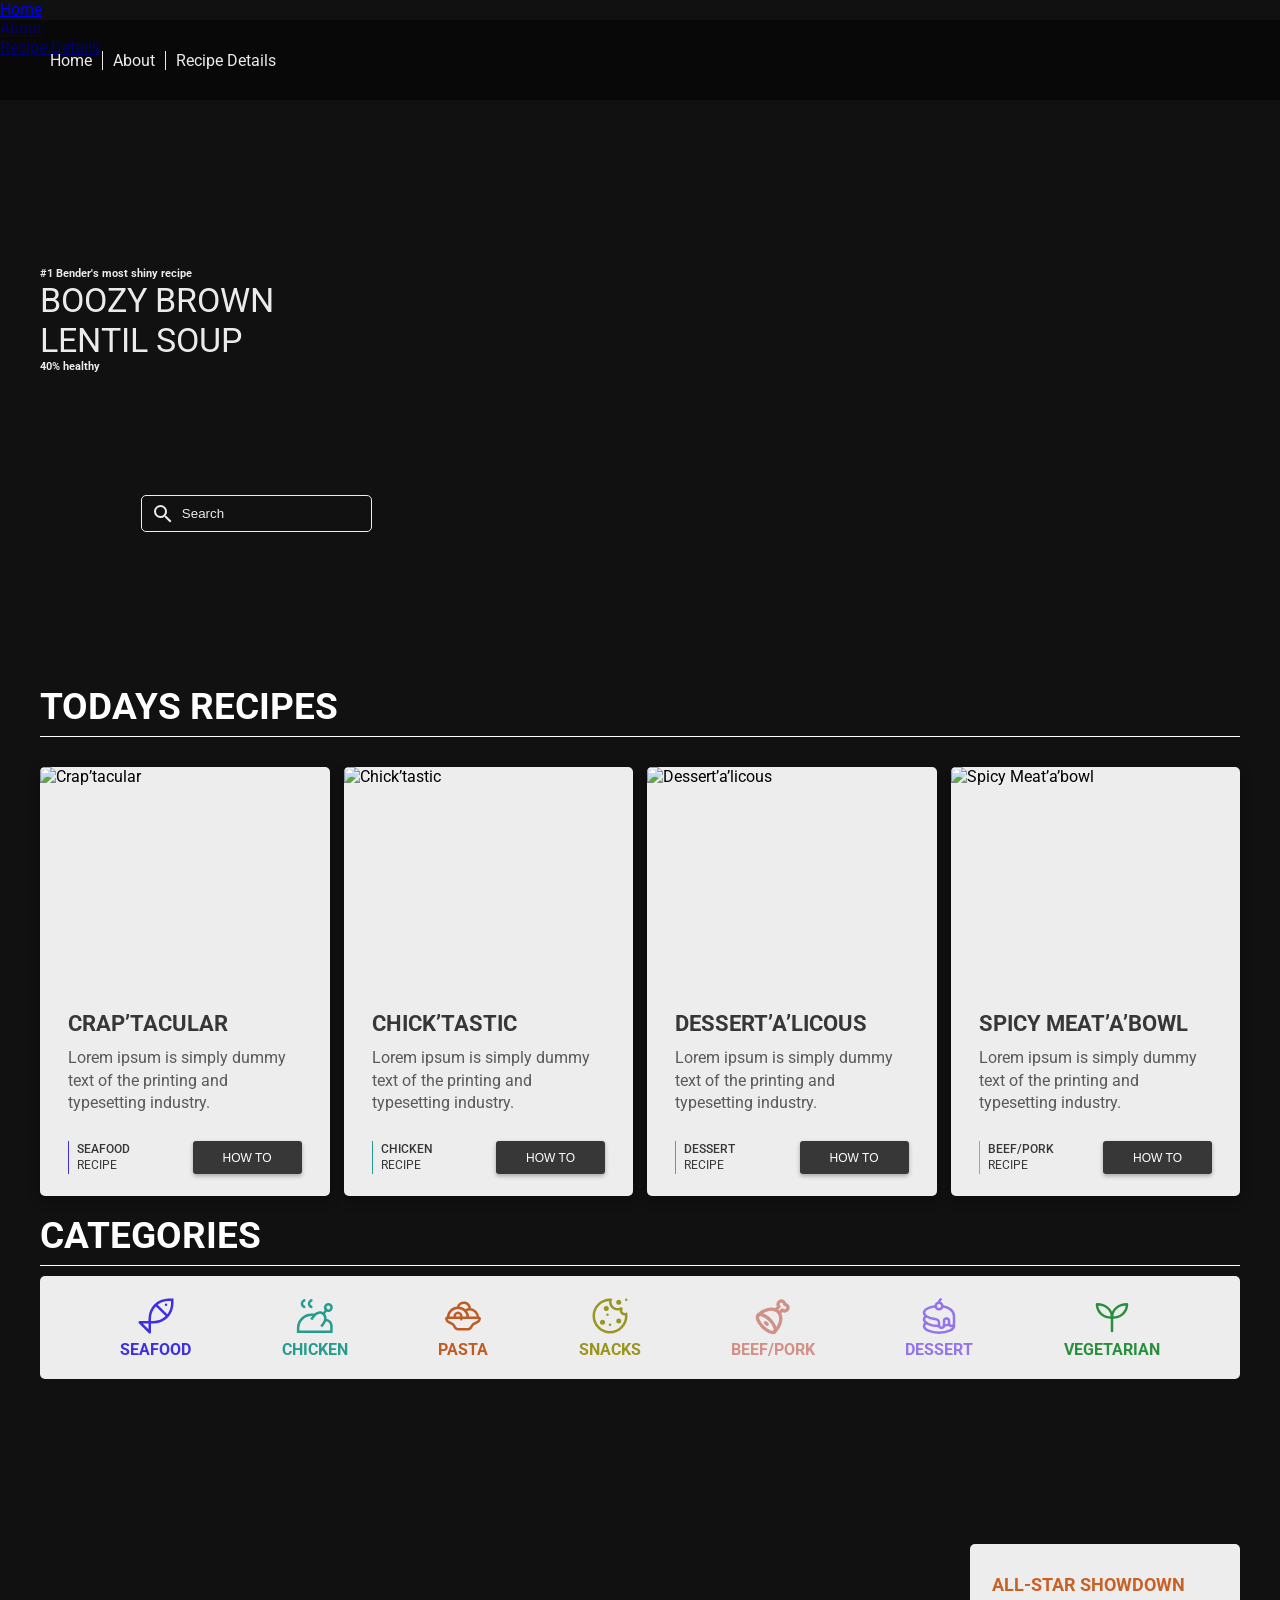
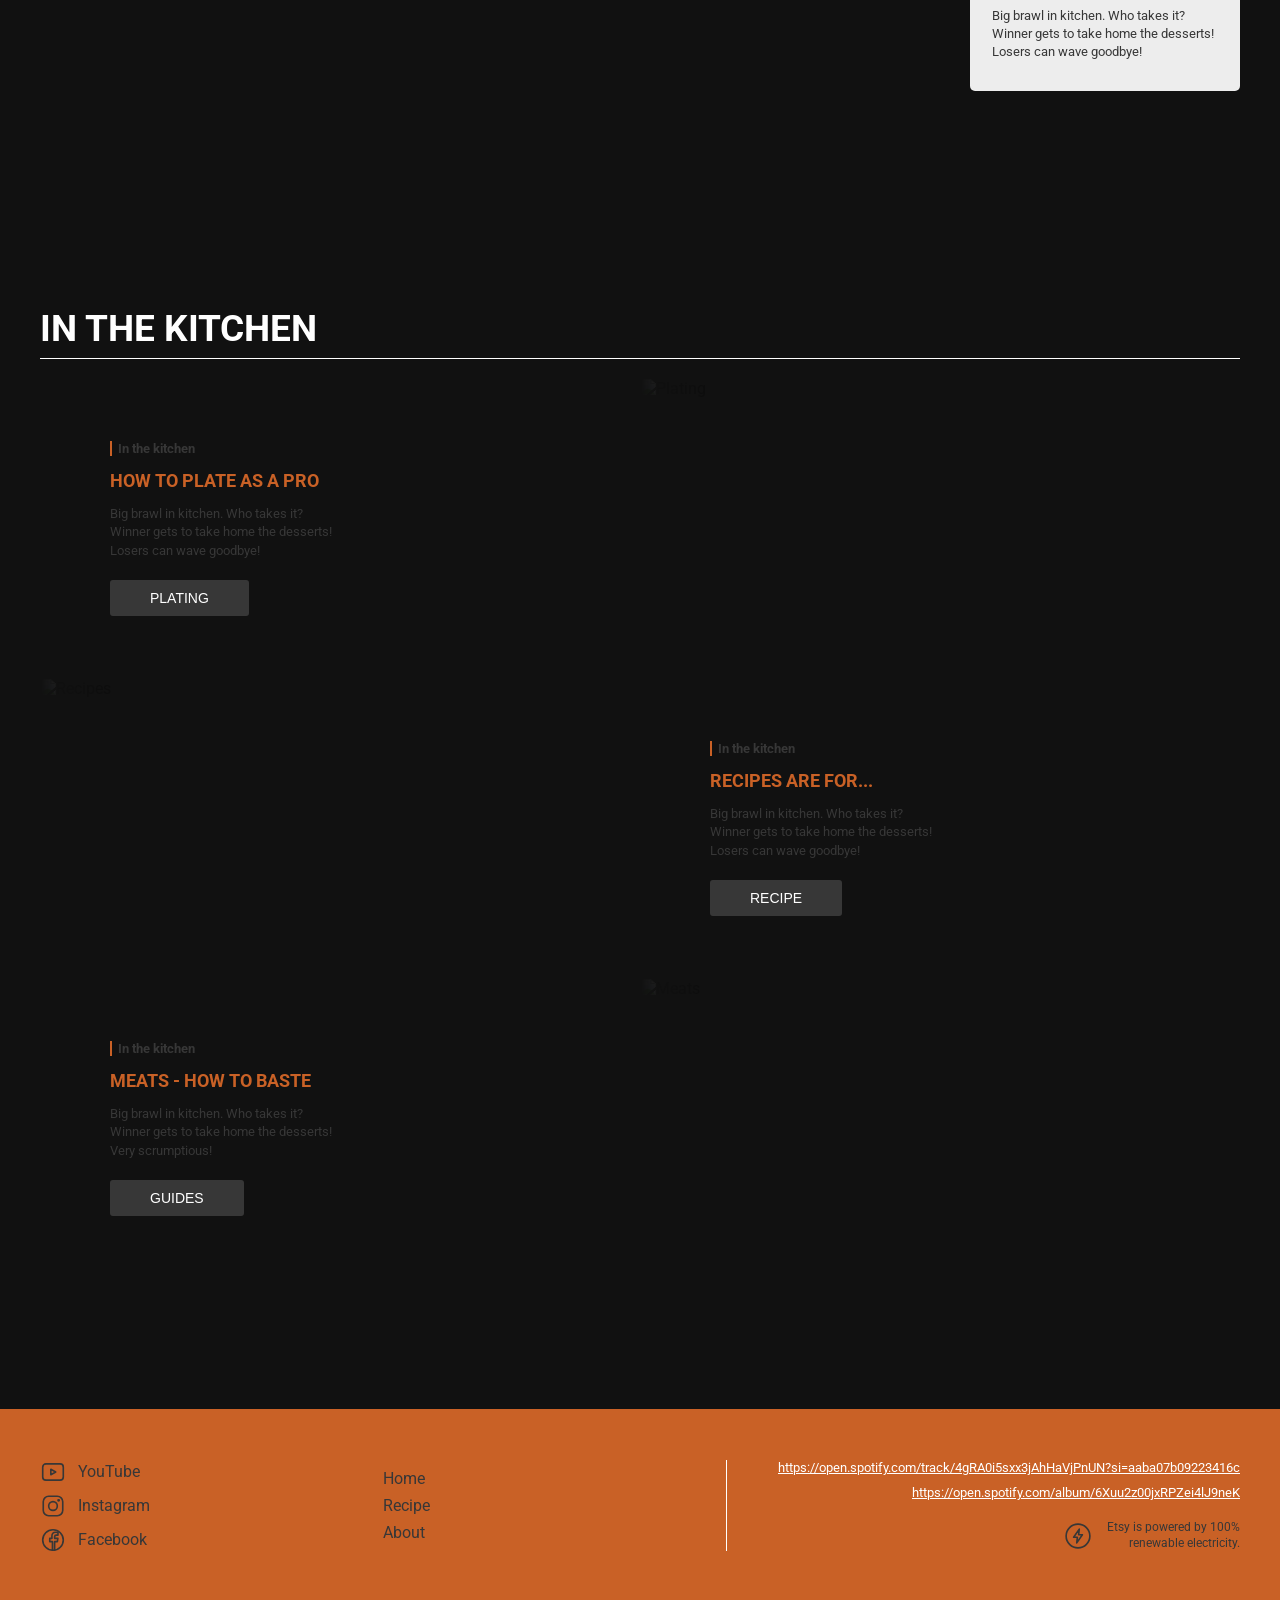
==== index.html @ 5c8c4ebc "Initial commit" ====
<!doctype html>
<html lang="en">

<head>
  <meta charset="UTF-8" />
  <meta name="viewport" content="width=device-width, initial-scale=1.0" />
  <title>Recipes</title>
  <link rel="stylesheet" href="css/style.css" />
</head>

<body>
  <div class="container">
    <!-- Navigation -->
    <nav class="navigation">
      <div class="menu-container">
        <ul>
          <li><a href="/" class="menu-item">Home</a></li>
          <li><a href="#" class="menu-item">About</a></li>
          <li><a href="recipe-details.html" class="menu-item">Recipe Details</a></li>
        </ul>
      </div>
      <div class="hamburger-menu">
        <span class="iconify"data-icon="fa-solid:bars" ></span>
      </div>
    </nav>
    <div class="mobile-menu">
      <ul>
        <li><a href="/" class="menu-item">Home</a></li>
        <li><a href="#" class="menu-item">About</a></li>
        <li><a href="recipe-details.html" class="menu-item">Recipe Details</a></li>
      </ul>
    </div>

    <!-- Hero -->
    <section class="hero">
      <div class="hero-container">
        <div class="hero-text">
          <h6>#1 Bender's most shiny recipe</h6>
          <h4>Boozy brown</h4>
          <h4>Lentil Soup</h4>
          <h6>40% healthy</h6>
        </div>
        <div class="hero-search">
          <div class="search-box">
            <span class="search-icon">
              <svg xmlns="http://www.w3.org/2000/svg" width="1em" height="1em" viewBox="0 0 24 24">
                <path d="M0 0h24v24H0z" fill="none" />
                <path fill="currentColor"
                  d="M9.5 3A6.5 6.5 0 0 1 16 9.5c0 1.61-.59 3.09-1.56 4.23l.27.27h.79l5 5l-1.5 1.5l-5-5v-.79l-.27-.27A6.52 6.52 0 0 1 9.5 16A6.5 6.5 0 0 1 3 9.5A6.5 6.5 0 0 1 9.5 3m0 2C7 5 5 7 5 9.5S7 14 9.5 14S14 12 14 9.5S12 5 9.5 5" />
              </svg>
            </span>
            <input type="text" class="search-input" placeholder="Search" />
          </div>
        </div>
      </div>
    </section>

    <!-- Today's recipes -->
    <section class="todays-recipes">
      <div class="todays_recipes_headline">Todays Recipes</div>
      <div class="todays_recipes_content">

        <div class="todays_recipes_content_block">
          <div class="todays_recipes_content_block_image">
            <img src="https://picsum.photos/id/1080/600/440" alt="Crap’tacular" />
          </div>
          <div class="todays_recipes_content_block_text">
            <div class="todays_recipes_content_block_text_top">
              <h5>Crap’tacular</h5>
              <p>Lorem ipsum is simply dummy text of the printing and typesetting industry.</p>
            </div>
            <div data-category="Seafood" class="todays_recipes_content_bottom_area">
              <div class="todays_recipes_content_bottom_area_left">
                <p data-category="Seafood">Seafood</p>
                <p>Recipe</p>
              </div>
              <div class="todays_recipes_content_bottom_area_right">
                <button><a href="#">How to</a></button>
              </div>
            </div>
          </div>
        </div>

        <div class="todays_recipes_content_block">
          <div class="todays_recipes_content_block_image">
            <img src="https://picsum.photos/id/292/600/440" alt="Chick’tastic" />
          </div>
          <div class="todays_recipes_content_block_text">
            <div class="todays_recipes_content_block_text_top">
              <h5>Chick’tastic</h5>
              <p>Lorem ipsum is simply dummy text of the printing and typesetting industry.</p>
            </div>
            <div data-category="Chicken" class="todays_recipes_content_bottom_area">
              <div class="todays_recipes_content_bottom_area_left">
                <p data-category="Chicken">Chicken</p>
                <p>Recipe</p>
              </div>
              <div class="todays_recipes_content_bottom_area_right">
                <button><a href="#">How to</a></button>
              </div>
            </div>
          </div>
        </div><div class="todays_recipes_content_block">
          <div class="todays_recipes_content_block_image">
            <img src="https://picsum.photos/id/312/600/440" alt="Dessert’a’licous" />
          </div>
          <div class="todays_recipes_content_block_text">
            <div class="todays_recipes_content_block_text_top">
              <h5>Dessert’a’licous</h5>
              <p>Lorem ipsum is simply dummy text of the printing and typesetting industry.</p>
            </div>
            <div data-category="Dessert" class="todays_recipes_content_bottom_area">
              <div class="todays_recipes_content_bottom_area_left">
                <p data-category="Dessert">Dessert</p>
                <p>Recipe</p>
              </div>
              <div class="todays_recipes_content_bottom_area_right">
                <button><a href="#">How to</a></button>
              </div>
            </div>
          </div>
        </div>

        <div class="todays_recipes_content_block">
          <div class="todays_recipes_content_block_image">
            <img src="https://picsum.photos/id/493/600/440" alt="Spicy Meat’a’bowl" />
          </div>
          <div class="todays_recipes_content_block_text">
            <div class="todays_recipes_content_block_text_top">
              <h5>Spicy Meat’a’bowl</h5>
              <p>Lorem ipsum is simply dummy text of the printing and typesetting industry.</p>
            </div>
            <div data-category="Beef/pork" class="todays_recipes_content_bottom_area">
              <div class="todays_recipes_content_bottom_area_left">
                <p data-category="Beef/pork">Beef/pork</p>
                <p>Recipe</p>
              </div>
              <div class="todays_recipes_content_bottom_area_right">
                <button><a href="#">How to</a></button>
              </div>
            </div>
          </div>
        </div>

      </div>
    </section>

    <!-- Categories section -->
    <section class="categories">
      <div class="todays_recipes_headline">Categories</div>
      <div class="categories_content">

        <div class="categories_content_block">
          <span data-category="Seafood" class="iconify">
            <svg xmlns="http://www.w3.org/2000/svg" width="1em" height="1em" viewBox="0 0 32 32">
              <path d="M0 0h32v32H0z" fill="none" />
              <circle cx="24" cy="7" r="1" fill="currentColor" />
              <path fill="currentColor"
                d="M26 2a16.02 16.02 0 0 0-16 16v2H3a1 1 0 0 0-.707 1.707l8 8A1 1 0 0 0 12 29v-7h2A16.02 16.02 0 0 0 30 6V2ZM10 26.586L5.414 22H10ZM12 20v-2a13.94 13.94 0 0 1 3.908-9.678l7.77 7.77A13.94 13.94 0 0 1 14 20ZM28 6a13.9 13.9 0 0 1-2.98 8.606L17.395 6.98A13.9 13.9 0 0 1 26 4h2Z" />
            </svg>
          </span>
          <p data-category="Seafood">Seafood</p>
        </div>

        <div class="categories_content_block">
          <span data-category="Chicken" class="iconify">
            <svg xmlns="http://www.w3.org/2000/svg" width="1em" height="1em" viewBox="0 0 24 24">
              <path d="M0 0h24v24H0z" fill="none" />
              <g fill="none" stroke="currentColor" stroke-width="1.5">
                <path stroke-linecap="square" d="M18.123 7.08a1.911 1.911 0 1 0 3.8-.408a1.911 1.911 0 1 0-3.8.408" />
                <path d="M18.154 14.337a3.707 3.707 0 0 1 3.707 3.707v3.347H1.873v-2.087a8 8 0 0 1 8-8h1.957" />
                <path stroke-linecap="square"
                  d="m10.198 13.496l1.235-1.615c1.392-1.902 3.833-2.482 5.454-1.296c1.62 1.185 1.806 3.688.415 5.59l-1.097 1.558m2.643-9.378l-1.756 2.298" />
                <path d="M6.161 6.608a2 2 0 1 1 0-4m4.264 4a2 2 0 0 1 0-4" />
              </g>
            </svg>
          </span>
          <p data-category="Chicken">Chicken</p>
        </div><div class="categories_content_block">
          <span data-category="Pasta" class="iconify">
            <svg xmlns="http://www.w3.org/2000/svg" width="1em" height="1em" viewBox="0 0 24 24">
              <path d="M0 0h24v24H0z" fill="none" />
              <g fill="none" stroke="currentColor" stroke-linecap="round" stroke-linejoin="round" stroke-width="1.5">
                <path
                  d="M21.292 13H2.708c-1.52 0-.224 2.238.461 2.581l2.361 1.181c.236.119.354.178.452.264c.878.776 1.038 2.143 2.148 2.737c.442.237.965.237 2.012.237h3.716c1.047 0 1.57 0 2.012-.237c1.11-.594 1.27-1.961 2.148-2.737c.098-.086.216-.145.452-.264l2.36-1.181c.686-.343 1.981-2.581.462-2.581" />
                <path d="M15 13a6 6 0 0 0-12 0" />
                <path
                  d="M21 13c0-2.761-2.225-5-4.97-5c-.924 0-1.789.254-2.53.696M7 12.222C7 10.995 7.895 10 9 10s2 .995 2 2.222V14M9 6.556c.431-1.766 2.328-2.874 4.237-2.475c1.909.4 3.106 2.154 2.675 3.919" />
              </g>
            </svg>
          </span>
          <p data-category="Pasta">Pasta</p>
        </div>

        <div class="categories_content_block">
          <span data-category="Snacks" class="iconify">
            <svg xmlns="http://www.w3.org/2000/svg" width="1em" height="1em" viewBox="0 0 32 32">
              <path d="M0 0h32v32H0z" fill="none" />
              <circle cx="10" cy="21" r="2" fill="currentColor" />
              <circle cx="23" cy="20" r="2" fill="currentColor" />
              <circle cx="13" cy="10" r="2" fill="currentColor" />
              <circle cx="14" cy="15" r="1" fill="currentColor" />
              <circle cx="23" cy="5" r="2" fill="currentColor" />
              <circle cx="29" cy="3" r="1" fill="currentColor" />
              <circle cx="16" cy="23" r="1" fill="currentColor" />
              <path fill="currentColor"
                d="M16 30C8.3 30 2 23.7 2 16S8.3 2 16 2h.3l1.4.1l-.3 1.2c-.1.4-.2.9-.2 1.3c0 2.8 2.2 5 5 5c1 0 2-.3 2.9-.9l1.3 1.5c-.4.4-.6.9-.6 1.4c0 1.3 1.3 2.4 2.7 1.9l1.2-.5l.2 1.3c.1.6.1 1.2.1 1.7c0 7.7-6.3 14-14 14m-.7-26C9 4.4 4 9.6 4 16c0 6.6 5.4 12 12 12s12-5.4 12-12v-.4c-2.3.1-4.2-1.7-4.2-4v-.2c-.5.1-1 .2-1.6.2c-3.9 0-7-3.1-7-7c0-.2 0-.4.1-.6" />
            </svg>
          </span>
          <p data-category="Snacks">Snacks</p>
        </div>

        <div class="categories_content_block">
          <span data-category="Beef/pork" class="iconify">
            <svg xmlns="http://www.w3.org/2000/svg" width="1em" height="1em" viewBox="0 0 24 24">
              <path d="M0 0h24v24H0z" fill="none" />
              <g fill="none" stroke="currentColor" stroke-linecap="round" stroke-linejoin="round" stroke-width="2">
                <path
                  d="m13.62 8.382l1.966-1.967A2 2 0 1 1 19 5a2 2 0 1 1-1.413 3.414l-1.82 1.821m-9.863 8.361c2.733 2.734 5.9 4 7.07 2.829c1.172-1.172-.094-4.338-2.828-7.071c-2.733-2.734-5.9-4-7.07-2.829c-1.172 1.172.094 4.338 2.828 7.071M7.5 16l1 1" />
                <path d="M12.975 21.425c3.905-3.906 4.855-9.288 2.121-12.021c-2.733-2.734-8.115-1.784-12.02 2.121" />
              </g>
            </svg>
          </span>
          <p data-category="Beef/pork">Beef/pork</p>
        </div><div class="categories_content_block">
          <span data-category="Dessert" class="iconify">
            <svg xmlns="http://www.w3.org/2000/svg" width="1em" height="1em" viewBox="0 0 24 24">
              <path d="M0 0h24v24H0z" fill="none" />
              <g fill="none" stroke="currentColor" stroke-linecap="round" stroke-linejoin="round" stroke-width="1.5">
                <circle cx="12" cy="6" r="2" />
                <path d="M12 18c-4.97 0-9-1.79-9-4c0-.729.438-1.412 1.204-2m13.75 5c-.856.335-1.856.6-2.954.772" />
                <path d="M20.93 17.5q.07.245.07.5c0 2.21-4.03 4-9 4s-9-1.79-9-4c0-.729.438-1.412 1.204-2" />
                <path
                  d="M14 6.099C18.008 6.503 21 9 21 12v4.5a1.5 1.5 0 0 1-3 0V15a1.5 1.5 0 0 0-3 0v2.5a1.5 1.5 0 0 1-3 0v-1c0-.505 0-.758-.033-.935c-.145-.796-.59-1.303-1.361-1.548c-.173-.054-.482-.094-1.1-.173C5.748 13.364 3 11.824 3 10c0-1.904 2.992-3.497 7-3.901M13 2c-.333.167-1 .8-1 2" />
              </g>
            </svg>
          </span>
          <p data-category="Dessert">Dessert</p>
        </div>

        <div class="categories_content_block">
          <span data-category="Vegetarian" class="iconify">
            <svg xmlns="http://www.w3.org/2000/svg" width="1em" height="1em" viewBox="0 0 24 24">
              <path d="M0 0h24v24H0z" fill="none" />
              <g fill="none" stroke="currentColor" stroke-linecap="round" stroke-linejoin="round" stroke-width="1.5">
                <path d="M12 21v-8" />
                <path d="M12 13c0 -5 -4 -8 -9 -8 0 5 4 8 9 8" />
                <path d="M12 13c0 -5 4 -8 9 -8 0 5 -4 8 -9 8" />
              </g>
            </svg>
          </span>
          <p data-category="Vegetarian">Vegetarian</p>
        </div>

      </div>
    </section>

    <!-- Image section -->
    <section class="image-section">
      <div class="image_section_controller">
        <div class="image_section_box">
          <h4>All-Star Showdown</h4>
          <p>Big brawl in kitchen. Who takes it?<br />
            Winner gets to take home the desserts!<br />
            Losers can wave goodbye!</p>
        </div>
      </div>
    </section>

    <!-- Content area -->
    <section class="content-area">
      <div class="todays_recipes_headline">In the kitchen</div>

      <div class="kitchen_row">
        <div class="kitchen_text">
          <span class="kitchen_label">In the kitchen</span>
          <h3>How to plate as a pro</h3>
          <p>Big brawl in kitchen. Who takes it?<br />
            Winner gets to take home the desserts!<br />
            Losers can wave goodbye!</p>
          <button class="kitchen_button"><a href="#">Plating</a></button>
        </div>
        <div class="kitchen_image">
          <img src="https://picsum.photos/id/292/600/400" alt="Plating" />
        </div>
      </div>

      <div class="kitchen_row reverse">
        <div class="kitchen_text">
          <span class="kitchen_label">In the kitchen</span>
          <h3>Recipes are for...</h3>
          <p>Big brawl in kitchen. Who takes it?<br />
            Winner gets to take home the desserts!<br />
            Losers can wave goodbye!</p>
          <button class="kitchen_button"><a href="#">Recipe</a></button>
        </div>
        <div class="kitchen_image">
          <img src="https://picsum.photos/id/312/600/400" alt="Recipes" />
        </div>
      </div>

      <div class="kitchen_row">
        <div class="kitchen_text">
          <span class="kitchen_label">In the kitchen</span>
          <h3>Meats - how to baste</h3>
          <p>Big brawl in kitchen. Who takes it?<br />
            Winner gets to take home the desserts!<br />
            Very scrumptious!</p>
          <button class="kitchen_button"><a href="#">Guides</a></button>
        </div>
        <div class="kitchen_image">
          <img src="https://picsum.photos/id/493/600/400" alt="Meats" />
        </div>
      </div>
    </section>

    <!-- Footer -->
<footer class="footer">
  <div class="footer_container"><ul class="footer_social">
      <li>
        <a href="#">
          <svg xmlns="http://www.w3.org/2000/svg" width="26" height="26" viewBox="0 0 24 24" fill="none" stroke="currentColor" stroke-width="1.5" stroke-linecap="round" stroke-linejoin="round">
            <rect x="2.5" y="4.5" width="19" height="15" rx="3" />
            <path d="M10 9.5v5l4.5-2.5z" />
          </svg>
          <span>YouTube</span>
        </a>
      </li>
      <li>
        <a href="#">
          <svg xmlns="http://www.w3.org/2000/svg" width="26" height="26" viewBox="0 0 24 24" fill="none" stroke="currentColor" stroke-width="1.5" stroke-linecap="round" stroke-linejoin="round">
            <rect x="3" y="3" width="18" height="18" rx="5" />
            <circle cx="12" cy="12" r="4" />
            <circle cx="17.2" cy="6.8" r="0.6" fill="currentColor" />
          </svg>
          <span>Instagram</span>
        </a>
      </li>
      <li>
        <a href="#">
          <svg xmlns="http://www.w3.org/2000/svg" width="26" height="26" viewBox="0 0 24 24" fill="none" stroke="currentColor" stroke-width="1.5" stroke-linecap="round" stroke-linejoin="round">
            <circle cx="12" cy="12" r="9.5" />
            <path d="M13.5 21.5v-8h2.5l.5-3h-3V9c0-.9.4-1.5 1.5-1.5h1.6V5c-.4-.1-1.300-.2-2.200-.2c-2.200 0-3.400 1.300-3.400 3.600v2.100H9v3h2.500v8" />
          </svg>
          <span>Facebook</span>
        </a>
      </li>
    </ul>

    <ul class="footer_nav">
      <li><a href="#">Home</a></li>
      <li><a href="#">Recipe</a></li>
      <li><a href="#">About</a></li>
    </ul>

    <div class="footer_info">
      <a href="https://open.spotify.com/track/4gRA0i5sxx3jAhHaVjPnUN?si=aaba07b09223416c">https://open.spotify.com/track/4gRA0i5sxx3jAhHaVjPnUN?si=aaba07b09223416c</a>
      <a href="https://open.spotify.com/album/6Xuu2z00jxRPZei4lJ9neK">https://open.spotify.com/album/6Xuu2z00jxRPZei4lJ9neK</a>

      <div class="footer_note">
        <svg xmlns="http://www.w3.org/2000/svg" width="30" height="30" viewBox="0 0 24 24" fill="none" stroke="currentColor" stroke-width="1.3" stroke-linecap="round" stroke-linejoin="round">
          <circle cx="12" cy="12" r="9.5" />
          <path d="M13 6.500L8.500 13h3l-.5 4.500L15.500 11h-3z" />
        </svg>
        <p>Etsy is powered by 100%<br />renewable electricity.</p>
      </div>
    </div>

  </div>
</footer>
  </div>
</body>

</html>
---- css/style.css ----
/* Roboto Font */
@import url('https://fonts.googleapis.com/css2?family=Inter:ital,opsz,wght@0,14..32,100..900;1,14..32,100..900&family=Roboto:ital,wght@0,100..900;1,100..900&display=swap');

:root {
    /* Dimensions */
    --width-full: 100%;
    --width-12col: 1200px;

    /* Grid settings */
    --grid-gap: 10px;
    --padding-default: 20px;

    /* Colors */
    --bg-color-nav: #00000088;
    --bg-color-light: #ededed;
    --bg-color-dark: #111;
    --primary-color: #C96126;
    --color-white: #fff;
    --color-dark: #373737;
    --color-light: #ebebeb;

    /* Color swatch categories */
    --category-seafood: #3e30e2;
    --category-chicken: #249c8e;
    --category-meats: #d09189;
    --category-veg: #298f3f;
    --category-misc: #9a951e;
    --category-pasta: #bf5b23;
    --category-deserts: #9374eb;
}

/* data-category attributes */
div[data-category="Seafood"] { border-left: 1px solid var(--category-seafood); }
p[data-category="Seafood"], span[data-category="Seafood"] { color: var(--category-seafood); }

div[data-category="Chicken"] { border-left: 1px solid var(--category-chicken); }
p[data-category="Chicken"], span[data-category="Chicken"] { color: var(--category-chicken); }

div[data-category="Pasta"] { border-left: 1px solid var(--category-pasta); }
p[data-category="Pasta"], span[data-category="Pasta"] { color: var(--category-pasta); }

div[data-category="Snacks"] { border-left: 1px solid var(--category-misc); }
p[data-category="Snacks"], span[data-category="Snacks"] { color: var(--category-misc); }

div[data-category="Beef/pork"] { border-left: 1px solid var(--category-meats); }
p[data-category="Beef/pork"], span[data-category="Beef/pork"] { color: var(--category-meats); }

div[data-category="Dessert"] { border-left: 1px solid var(--category-deserts); }
p[data-category="Dessert"], span[data-category="Dessert"] { color: var(--category-deserts); }

div[data-category="Vegetarian"] { border-left: 1px solid var(--category-veg); }
p[data-category="Vegetarian"], span[data-category="Vegetarian"] { color: var(--category-veg); }

* {
    margin: 0;
    padding: 0;
    box-sizing: border-box;
}

body {
    background-color: var(--bg-color-dark);
    width: var(--width-full);
    font-family: "Roboto", sans-serif;
    height: 100%;
    position: relative;
}

.container {
    display: grid;
    width: var(--width-full);
    grid-template-rows: auto;
    gap: var(--grid-gap);
}

.navigation,
.hero,
.image-section,
.footer {
    width: var(--width-full);
}

.todays-recipes,
.categories,
.content-area {
    width: var(--width-12col);
    margin: 0 auto;
}
 
.hamburger-menu {
    display: none;
    cursor: pointer;
    font-size: 24px;
    color: var(--color-light);
}

.navigation.fixed {
    position: fixed;
    top: 0;
    width: 100%;
    z-index: 1000;
}


/* Navigation */
.navigation {
    display: flex;
    width: var(--width-full);
    height: 80px;
    background-color: var(--bg-color-nav);
    padding: 20px;
    justify-content: center;
    align-items: center;
    position: absolute;
    top: 20px;
    left: 0;
    z-index: 10;
}

/* For floaty later JS */
.navigation.fixed {
    position: fixed;
    top: 0;
    width: 100%;
    z-index: 1000;
}

.menu-container { width: var(--width-12col); }
.menu-container ul { display: flex; }
.menu-container ul li { list-style-type: none; }

.menu-container a {
    padding: 0 10px;
    text-decoration: none;
    color: var(--color-light);
    border-right: 1px solid var(--color-light);
}

.menu-container a:hover { color: var(--primary-color); }
.menu-container li:last-child a { border-right: none; }

/* Hero Section */
.hero {
    display: flex;
    width: var(--width-full);
    justify-content: center;
    color: var(--color-light);
    position: relative;
    top: 0;
    min-height: 600px;
    height: auto;
    margin: 0;
    background-image: url("https://picsum.photos/1920/800");
    background-size: cover;
    background-position: center;
}

.hero-container {
    width: var(--width-12col);
    height: 100%;
    display: grid;
    grid-template-columns: repeat(12, 1fr);
    grid-template-rows: auto auto auto;
    gap: var(--grid-gap);
}

.hero-text {
    grid-column: 1 / span 4;
    grid-row: 1;
    margin-top: 200px;
}.hero-text h4,
.hero-text h6 {
    padding: 0;
    margin: 0;
}

.hero-text h4 {
    font-weight: 400;
    font-size: 34px;
    text-transform: uppercase;
}

.hero-search {
    grid-column: 2 / span 3;
    grid-row: 2;
    margin-top: 50px;
}

.search-box {
    position: relative;
    display: flex;
    align-items: center;
}

.search-input {
    background-color: transparent;
    padding: 10px 20px 10px 40px;
    border-radius: 5px;
    border: 1px solid var(--bg-color-light);
    outline: none;
    color: var(--color-light);
}

.search-input::placeholder { color: var(--color-light); }

.search-icon {
    position: absolute;
    left: 10px;
    font-size: 24px;
    display: flex;
    align-items: center;
}

/* Today's Recipes */
.todays-recipes {
    height: fit-content;
    width: var(--width-12col);
    display: grid;
    grid-template-columns: 1fr;
    gap: 30px;
}

/* Заголовок секції (рівно по лівому краю, без зсуву) */
.todays_recipes_headline {
    height: 60px;
    color: var(--color-white);
    border-bottom: 1px solid var(--color-white);
    display: flex;
    align-items: center;
    font-size: 37px;
    text-transform: uppercase;
    font-weight: 700;
    margin-left: 0;
}

.todays_recipes_content {
    display: grid;
    grid-template-columns: repeat(4, 1fr);
    gap: 14px;
    width: 100%;
}

/* Картка */
.todays_recipes_content_block {
    background-color: var(--bg-color-light);
    border-radius: 5px;
    display: flex;
    flex-direction: column;
    overflow: hidden;
    box-shadow: 0 4px 12px rgba(0, 0, 0, 0.35);
    transition: transform 0.3s, box-shadow 0.3s;
}

.todays_recipes_content_block:hover {
    transform: translateY(-6px);
    box-shadow: 0 10px 24px rgba(0, 0, 0, 0.5);
}

/* Картинка: плавне наближення при наведенні */
.todays_recipes_content_block_image {
    height: 220px;
    overflow: hidden;
}

.todays_recipes_content_block_image img {
    display: block;
    width: 100%;
    height: 100%;
    object-fit: cover;
    transition: transform 0.5s;
}

.todays_recipes_content_block:hover .todays_recipes_content_block_image img {
    transform: scale(1.08);
}

.todays_recipes_content_block_text {
    padding: 24px 28px 22px;
    color: var(--color-dark);
    display: flex;
    flex-direction: column;
    justify-content: space-between;
    gap: 26px;
    flex: 1;
}

.todays_recipes_content_block_text h5 {
    font-size: 22px;
    font-weight: 700;
    margin-bottom: 10px;
    text-transform: uppercase;
    line-height: 1.2;
}

.todays_recipes_content_block_text_top p {
    font-size: 16px;
    line-height: 1.4;
    color: #5a5a5a;
}

/* Низ картки: категорія зліва, кнопка справа */
.todays_recipes_content_bottom_area {
    display: flex;
    justify-content: space-between;
    align-items: center;
    padding-left: 8px;
}

.todays_recipes_content_bottom_area_left {
    display: flex;
    flex-direction: column;
    gap: 2px;
}

.todays_recipes_content_bottom_area_left p {
    font-size: 12px;
    font-weight: 400;
    text-transform: uppercase;
    color: var(--color-dark);
}

.todays_recipes_content_bottom_area_left p[data-category] { font-weight: 500; }

.todays_recipes_content_bottom_area_right button {
    background-color: var(--color-dark);
    border: none;
    border-radius: 3px;
    padding: 9px 30px;
    cursor: pointer;
    box-shadow: 0 2px 4px rgba(0, 0, 0, 0.3);
}

.todays_recipes_content_bottom_area_right button a {
    color: var(--color-white);
    text-decoration: none;
    text-transform: uppercase;
    font-size: 12px;
    transition: 0.3s;
}

.todays_recipes_content_bottom_area_right button a:hover { color: var(--primary-color); }

/* Categories */
.categories { width: var(--width-12col); }

.categories_content {
    display: flex;
    background-color: var(--bg-color-light);
    gap: var(--grid-gap);
    padding: 20px 0;
    border-radius: 5px;
    margin: 10px auto;
    justify-content: space-evenly;
}.categories_content_block {
    display: flex;
    justify-content: center;
    align-items: center;
    font-size: 16px;
    font-weight: 700;
    text-transform: uppercase;
    flex-direction: column;
}

.categories_content_block svg { font-size: 40px; }

/* Image section */
.image-section {
    position: relative;
    width: var(--width-full);
    height: 450px;
    display: flex;
    justify-content: center;
    background-image: url("https://picsum.photos/1920/400");
    background-size: cover;
    background-position: center;
    clip-path: polygon(0 0, 100% 19%, 100% 100%, 0% 100%);
}

.image_section_controller {
    position: relative;
    width: var(--width-12col);
    height: 100%;
}

.image_section_box {
    position: absolute;
    right: 0;
    top: 145px;
    width: 270px;
    padding: 30px 22px;
    background-color: var(--bg-color-light);
    color: var(--color-dark);
    border-radius: 5px;
}

.image_section_box h4 {
    color: var(--primary-color);
    font-size: 18px;
    text-transform: uppercase;
    margin-bottom: 12px;
}

.image_section_box p {
    font-size: 13px;
    line-height: 1.4;
}

/* Content area: "In the kitchen" */
.content-area {
    display: grid;
    gap: 0;
    padding: 40px 0 80px;
    margin-bottom: 40px;
}

.content-area .todays_recipes_headline {
    margin-left: 0;
    margin-bottom: 20px;
}

.kitchen_row {
    display: grid;
    grid-template-columns: 1fr 1fr;
    min-height: 300px;
}

.kitchen_row.reverse .kitchen_image { order: -1; }

.kitchen_text {
    background-color: none;
    color: var(--color-dark);
    padding: 40px 70px;
    display: flex;
    flex-direction: column;
    justify-content: center;
    align-items: flex-start;
}

.kitchen_image {
 /*    margin-left:-100px; */
 width: 100%;
  max-width: 600px;
  overflow: hidden;
}

.kitchen_image img {
  width: 100%;
  height: auto;
  display: block;

  /* Feather effect on the left side / Ефект танення з лівого боку */
  -webkit-mask-image: linear-gradient(to right, transparent 0%, black 50%);
  mask-image: linear-gradient(to right, transparent 0%, black 50%);
}

.kitchen_label {
    font-size: 13px;
    font-weight: 700;
    border-left: 2px solid var(--primary-color);
    padding-left: 6px;
    margin-bottom: 14px;
}

.kitchen_text h3 {
    color: var(--primary-color);
    font-size: 18px;
    text-transform: uppercase;
    margin-bottom: 14px;
}

.kitchen_text p {
    font-size: 13px;
    line-height: 1.4;
    margin-bottom: 20px;
}

.kitchen_button {
    background-color: var(--color-dark);
    border: none;
    border-radius: 3px;
    padding: 10px 40px;
    cursor: pointer;
}

.kitchen_button a {
    color: var(--color-white);
    text-decoration: none;
    text-transform: uppercase;
    font-size: 14px;
    transition: 0.3s;
}

.kitchen_button a:hover { color: var(--primary-color); }

.kitchen_image { overflow: hidden; }

.kitchen_image img {
    width: 100%;
    height: 100%;
    object-fit: cover;
    display: block;
}

/* Footer */
.footer {
    width: var(--width-full);
    background-color: var(--primary-color);
    padding: 50px 0;
    color: var(--color-dark);
}

.footer_container {
    width: var(--width-12col);
    margin: 0 auto;
    display: grid;
    grid-template-columns: 1fr 1fr 1.5fr;
    align-items: center;
}

.footer_container ul {
    list-style: none;
    display: flex;
    flex-direction: column;
    gap: 8px;
}

.footer_container a {
    color: var(--color-dark);
    text-decoration: none;
    font-size: 16px;
    transition: 0.3s;
}

.footer_container a:hover {
    color: var(--color-white);
}

.footer_social a {
    display: flex;
    align-items: center;
    gap: 12px;
}

.footer_info {
    border-left: 1px solid var(--color-white);
    padding-left: 40px;
    display: flex;
    flex-direction: column;
    align-items: flex-end;
    gap: 10px;
    text-align: right;
}

.footer_info > a {
    color: var(--color-white);
    font-size: 13px;
    text-decoration: underline;
    overflow-wrap: anywhere;
}

.footer_info > a:hover {
    color: var(--color-dark);
}

.footer_note {
    display: flex;
    align-items: center;
    gap: 14px;
    margin-top: 10px;
    font-size: 12px;
    line-height: 1.3;
}

.footer_note p {
    text-align: right;
}


@media (width < 769px) {

  :root {
    --width-12col: 100%;
  }
  .mobile-menu ul {
    padding: 0;
}

.mobile-menu ul li {
    list-style: none;
    padding: 15px;
}

.mobile-menu ul li a {
    text-decoration: none;
    color: var(--color-light);
}

.mobile-menu .menu-item {
    display: block;
    padding: 15px;
    font-weight: 700;
    text-transform: uppercase;
}

  .menu-container {
    display:none;
    }
    .hamburger-menu {
      display: block;
      position: relative;
      top: 20px;
      right: 20px;
      cursor: pointer;
      z-index: 1001;
    }

.mobile-menu {
    display: block;
    position: fixed;
    top: 0;
    left: 0;
    width: 250px;
    height: 100%;
    background-color: var(--color-dark);
    transform: translateX(-100%);
    transition: transform 0.8s ease,visibility 0s 0.8s,opacity 0.8s ease;
    box-shadow: -2px 0 5px rgba(0, 0, 0, 0.5);
    z-index: 1000;
    visibility:hidden;
    opacity:0;
  }
  .mobile-menu.open {
    transform: translateX(0);
    transition: transform 0.8s ease,visibility 0s 0s,opacity 0.8s ease;
    visibility:visible;
    opacity:1;
  }

  .todays_recipes_content {
    grid-template-columns: repeat(1, 1fr);
  }


  .categories_content {
    flex-wrap: wrap;
  }

  .categories_content_block {
    width:30%;
  }

  .image-section {
    display: none;
  }
}
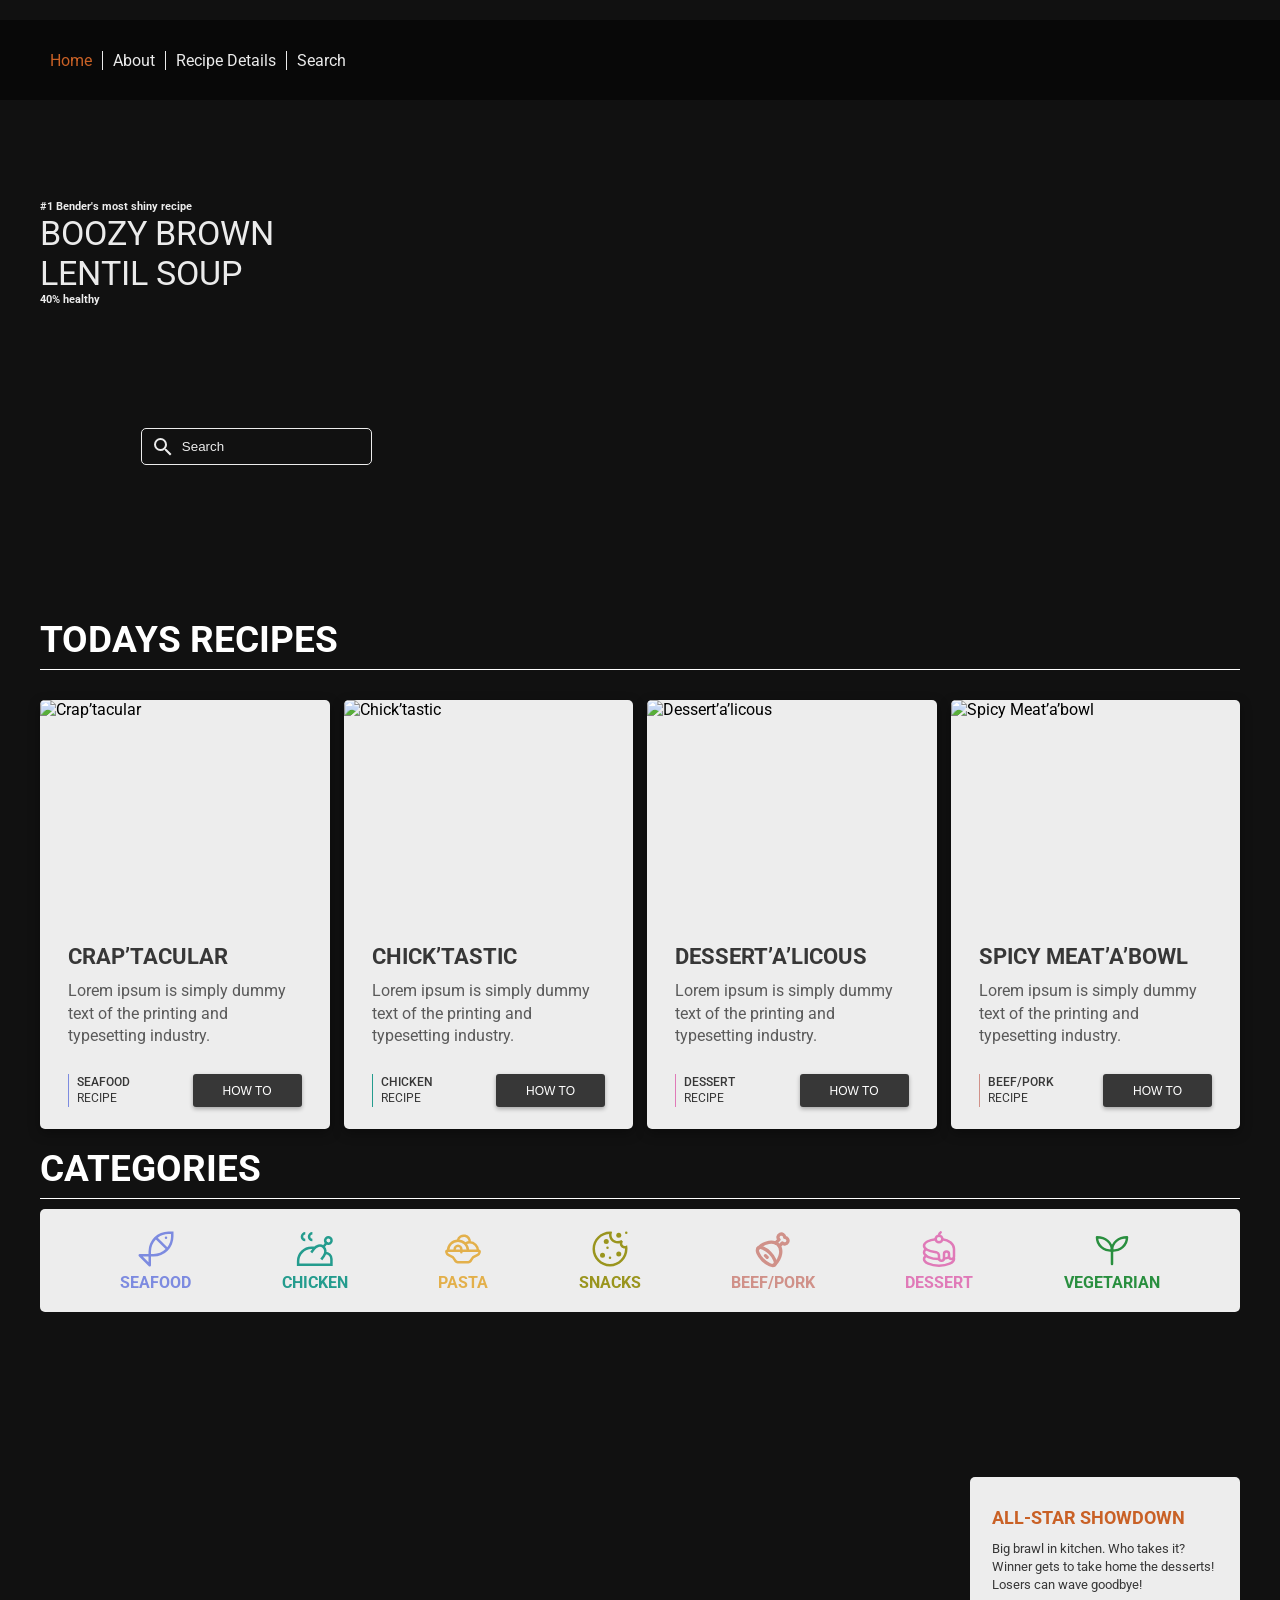
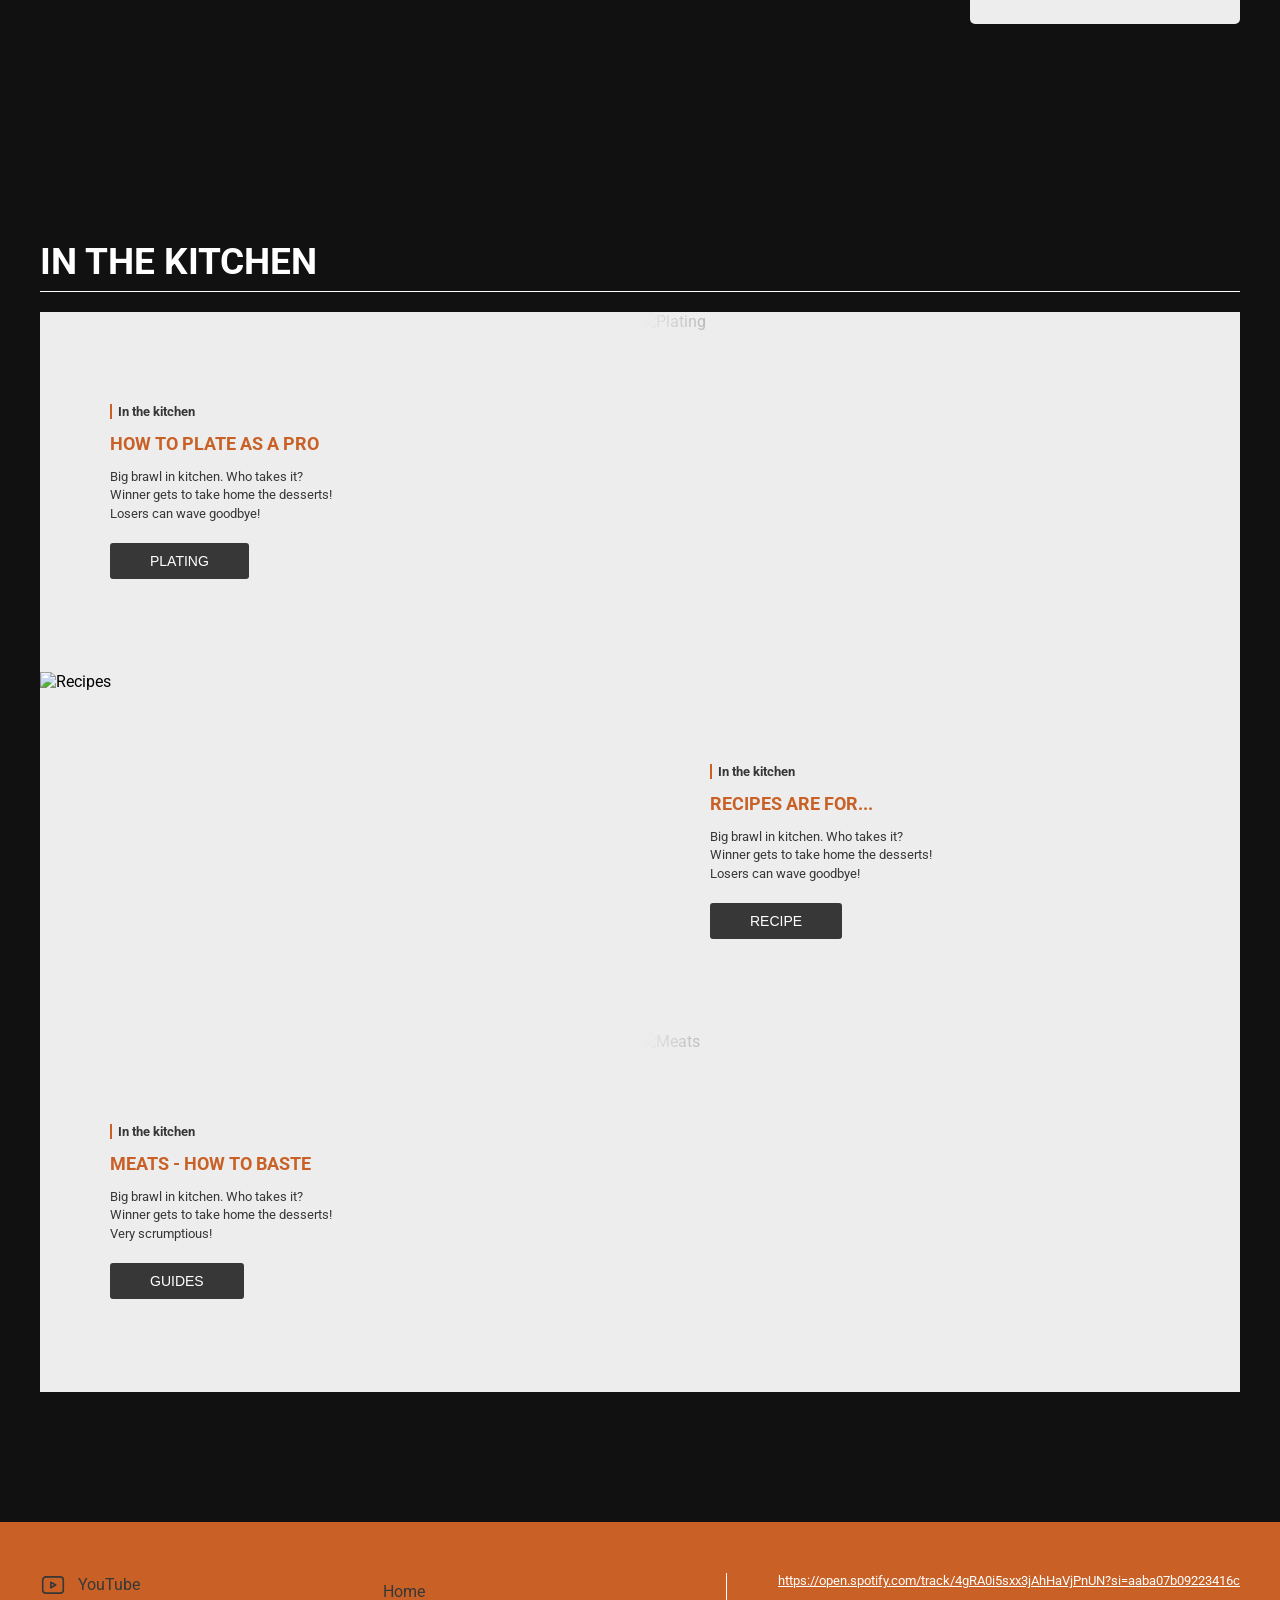
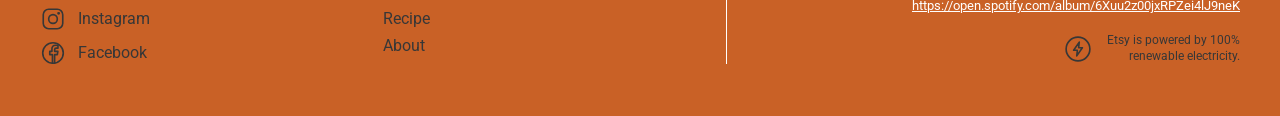
==== commit 594102f5: "Link home page to the other pages and load the scripts" ====
--- a/index.html
+++ b/index.html
@@ -6,7 +6,7 @@
   <meta name="viewport" content="width=device-width, initial-scale=1.0" />
   <title>Recipes</title>
   <link rel="stylesheet" href="css/style.css" />
-</head>
+  </head>
 
 <body>
   <div class="container">
@@ -14,9 +14,10 @@
     <nav class="navigation">
       <div class="menu-container">
         <ul>
-          <li><a href="/" class="menu-item">Home</a></li>
-          <li><a href="#" class="menu-item">About</a></li>
-          <li><a href="recipe-details.html" class="menu-item">Recipe Details</a></li>
+          <li><a href="index.html" class="menu-item active">Home</a></li>
+          <li><a href="pages/about.html" class="menu-item">About</a></li>
+          <li><a href="pages/recipe-details.html" class="menu-item">Recipe Details</a></li>
+          <li><a href="pages/search.html" class="menu-item">Search</a></li>
         </ul>
       </div>
       <div class="hamburger-menu">
@@ -25,9 +26,10 @@
     </nav>
     <div class="mobile-menu">
       <ul>
-        <li><a href="/" class="menu-item">Home</a></li>
-        <li><a href="#" class="menu-item">About</a></li>
-        <li><a href="recipe-details.html" class="menu-item">Recipe Details</a></li>
+        <li><a href="index.html" class="menu-item active">Home</a></li>
+        <li><a href="pages/about.html" class="menu-item">About</a></li>
+        <li><a href="pages/recipe-details.html" class="menu-item">Recipe Details</a></li>
+        <li><a href="pages/search.html" class="menu-item">Search</a></li>
       </ul>
     </div>
 
@@ -41,7 +43,8 @@
           <h6>40% healthy</h6>
         </div>
         <div class="hero-search">
-          <div class="search-box">
+          <form action="pages/search.html">
+            <div class="search-box">
             <span class="search-icon">
               <svg xmlns="http://www.w3.org/2000/svg" width="1em" height="1em" viewBox="0 0 24 24">
                 <path d="M0 0h24v24H0z" fill="none" />
@@ -51,6 +54,7 @@
             </span>
             <input type="text" class="search-input" placeholder="Search" />
           </div>
+          </form>
         </div>
       </div>
     </section>
@@ -75,7 +79,7 @@
                 <p>Recipe</p>
               </div>
               <div class="todays_recipes_content_bottom_area_right">
-                <button><a href="#">How to</a></button>
+                <button><a href="pages/recipe-details.html">How to</a></button>
               </div>
             </div>
           </div>
@@ -96,7 +100,7 @@
                 <p>Recipe</p>
               </div>
               <div class="todays_recipes_content_bottom_area_right">
-                <button><a href="#">How to</a></button>
+                <button><a href="pages/recipe-details.html">How to</a></button>
               </div>
             </div>
           </div>
@@ -115,7 +119,7 @@
                 <p>Recipe</p>
               </div>
               <div class="todays_recipes_content_bottom_area_right">
-                <button><a href="#">How to</a></button>
+                <button><a href="pages/recipe-details.html">How to</a></button>
               </div>
             </div>
           </div>
@@ -136,7 +140,7 @@
                 <p>Recipe</p>
               </div>
               <div class="todays_recipes_content_bottom_area_right">
-                <button><a href="#">How to</a></button>
+                <button><a href="pages/recipe-details.html">How to</a></button>
               </div>
             </div>
           </div>
@@ -150,7 +154,7 @@
       <div class="todays_recipes_headline">Categories</div>
       <div class="categories_content">
 
-        <div class="categories_content_block">
+        <a href="pages/search.html" class="categories_content_block">
           <span data-category="Seafood" class="iconify">
             <svg xmlns="http://www.w3.org/2000/svg" width="1em" height="1em" viewBox="0 0 32 32">
               <path d="M0 0h32v32H0z" fill="none" />
@@ -160,9 +164,9 @@
             </svg>
           </span>
           <p data-category="Seafood">Seafood</p>
-        </div>
-
-        <div class="categories_content_block">
+        </a>
+
+        <a href="pages/search.html" class="categories_content_block">
           <span data-category="Chicken" class="iconify">
             <svg xmlns="http://www.w3.org/2000/svg" width="1em" height="1em" viewBox="0 0 24 24">
               <path d="M0 0h24v24H0z" fill="none" />
@@ -176,7 +180,7 @@
             </svg>
           </span>
           <p data-category="Chicken">Chicken</p>
-        </div><div class="categories_content_block">
+        </a><a href="pages/search.html" class="categories_content_block">
           <span data-category="Pasta" class="iconify">
             <svg xmlns="http://www.w3.org/2000/svg" width="1em" height="1em" viewBox="0 0 24 24">
               <path d="M0 0h24v24H0z" fill="none" />
@@ -190,9 +194,9 @@
             </svg>
           </span>
           <p data-category="Pasta">Pasta</p>
-        </div>
-
-        <div class="categories_content_block">
+        </a>
+
+        <a href="pages/search.html" class="categories_content_block">
           <span data-category="Snacks" class="iconify">
             <svg xmlns="http://www.w3.org/2000/svg" width="1em" height="1em" viewBox="0 0 32 32">
               <path d="M0 0h32v32H0z" fill="none" />
@@ -208,9 +212,9 @@
             </svg>
           </span>
           <p data-category="Snacks">Snacks</p>
-        </div>
-
-        <div class="categories_content_block">
+        </a>
+
+        <a href="pages/search.html" class="categories_content_block">
           <span data-category="Beef/pork" class="iconify">
             <svg xmlns="http://www.w3.org/2000/svg" width="1em" height="1em" viewBox="0 0 24 24">
               <path d="M0 0h24v24H0z" fill="none" />
@@ -222,7 +226,7 @@
             </svg>
           </span>
           <p data-category="Beef/pork">Beef/pork</p>
-        </div><div class="categories_content_block">
+        </a><a href="pages/search.html" class="categories_content_block">
           <span data-category="Dessert" class="iconify">
             <svg xmlns="http://www.w3.org/2000/svg" width="1em" height="1em" viewBox="0 0 24 24">
               <path d="M0 0h24v24H0z" fill="none" />
@@ -236,9 +240,9 @@
             </svg>
           </span>
           <p data-category="Dessert">Dessert</p>
-        </div>
-
-        <div class="categories_content_block">
+        </a>
+
+        <a href="pages/search.html" class="categories_content_block">
           <span data-category="Vegetarian" class="iconify">
             <svg xmlns="http://www.w3.org/2000/svg" width="1em" height="1em" viewBox="0 0 24 24">
               <path d="M0 0h24v24H0z" fill="none" />
@@ -250,7 +254,7 @@
             </svg>
           </span>
           <p data-category="Vegetarian">Vegetarian</p>
-        </div>
+        </a>
 
       </div>
     </section>
@@ -278,7 +282,7 @@
           <p>Big brawl in kitchen. Who takes it?<br />
             Winner gets to take home the desserts!<br />
             Losers can wave goodbye!</p>
-          <button class="kitchen_button"><a href="#">Plating</a></button>
+          <button class="kitchen_button"><a href="pages/recipe-details.html">Plating</a></button>
         </div>
         <div class="kitchen_image">
           <img src="https://picsum.photos/id/292/600/400" alt="Plating" />
@@ -292,7 +296,7 @@
           <p>Big brawl in kitchen. Who takes it?<br />
             Winner gets to take home the desserts!<br />
             Losers can wave goodbye!</p>
-          <button class="kitchen_button"><a href="#">Recipe</a></button>
+          <button class="kitchen_button"><a href="pages/recipe-details.html">Recipe</a></button>
         </div>
         <div class="kitchen_image">
           <img src="https://picsum.photos/id/312/600/400" alt="Recipes" />
@@ -306,7 +310,7 @@
           <p>Big brawl in kitchen. Who takes it?<br />
             Winner gets to take home the desserts!<br />
             Very scrumptious!</p>
-          <button class="kitchen_button"><a href="#">Guides</a></button>
+          <button class="kitchen_button"><a href="pages/recipe-details.html">Guides</a></button>
         </div>
         <div class="kitchen_image">
           <img src="https://picsum.photos/id/493/600/400" alt="Meats" />
@@ -348,9 +352,9 @@
     </ul>
 
     <ul class="footer_nav">
-      <li><a href="#">Home</a></li>
-      <li><a href="#">Recipe</a></li>
-      <li><a href="#">About</a></li>
+      <li><a href="index.html">Home</a></li>
+      <li><a href="pages/recipe-details.html">Recipe</a></li>
+      <li><a href="pages/about.html">About</a></li>
     </ul>
 
     <div class="footer_info">
@@ -369,6 +373,8 @@
   </div>
 </footer>
   </div>
+  <script src="https://code.iconify.design/3/3.1.1/iconify.min.js"></script>
+  <script src="js/js222.js"></script>
 </body>
 
 </html>
--- a/css/style.css
+++ b/css/style.css
@@ -20,13 +20,13 @@
     --color-light: #ebebeb;
 
     /* Color swatch categories */
-    --category-seafood: #3e30e2;
+    --category-seafood: #7d8be0;
     --category-chicken: #249c8e;
     --category-meats: #d09189;
     --category-veg: #298f3f;
     --category-misc: #9a951e;
-    --category-pasta: #bf5b23;
-    --category-deserts: #9374eb;
+    --category-pasta: #e3b04b;
+    --category-deserts: #e07ab8;
 }
 
 /* data-category attributes */
@@ -100,6 +100,9 @@
     z-index: 1000;
 }
 
+
+/* Мобільне меню на комп'ютері сховане (показується тільки в мобільних стилях) */
+.mobile-menu { display: none; }
 
 /* Navigation */
 .navigation {
@@ -118,6 +121,9 @@
 
 /* For floaty later JS */
 .navigation.fixed {
+    /* Суцільний фон, щоб текст під меню не просвічував і не виглядав викресленим */
+    background-color: var(--bg-color-dark);
+    border-bottom: 1px solid #333;
     position: fixed;
     top: 0;
     width: 100%;
@@ -418,15 +424,19 @@
 }
 
 .kitchen_row {
-    display: grid;
-    grid-template-columns: 1fr 1fr;
-    min-height: 300px;
-}
-
-.kitchen_row.reverse .kitchen_image { order: -1; }
+    position: relative;
+    min-height: 360px;
+    width: 100%;
+    overflow: hidden;
+    background-color: var(--bg-color-light);
+}
 
 .kitchen_text {
-    background-color: none;
+    position: relative;
+    z-index: 2;
+    width: 50%;
+    min-height: 360px;
+    background-color: var(--bg-color-light);
     color: var(--color-dark);
     padding: 40px 70px;
     display: flex;
@@ -435,21 +445,41 @@
     align-items: flex-start;
 }
 
+.kitchen_row.reverse .kitchen_text {
+    margin-left: auto;
+}
+
 .kitchen_image {
- /*    margin-left:-100px; */
- width: 100%;
-  max-width: 600px;
-  overflow: hidden;
+/*    margin-left:-100px; */
+    position: absolute;
+    top: 0;
+    right: 0;
+    width: 50%;
+    height: 100%;
+    overflow: hidden;
+    background-color: var(--bg-color-light);
+    z-index: 1;
+}
+
+.kitchen_row.reverse .kitchen_image {
+    right: auto;
+    left: 0;
 }
 
 .kitchen_image img {
-  width: 100%;
-  height: auto;
-  display: block;
-
-  /* Feather effect on the left side / Ефект танення з лівого боку */
-  -webkit-mask-image: linear-gradient(to right, transparent 0%, black 50%);
-  mask-image: linear-gradient(to right, transparent 0%, black 50%);
+    width: 100%;
+    height: 100%;
+    object-fit: cover;
+    display: block;
+
+    /* Feather effect on the left side / Ефект танення з лівого боку */
+    -webkit-mask-image: linear-gradient(to right, transparent 0%, rgb(255, 252, 252) 50%);
+    mask-image: linear-gradient(to right, transparent 0%, rgb(252, 252, 252) 50%);
+}
+
+.kitchen_row.reverse .kitchen_image img {
+    -webkit-mask-image: linear-gradient(to left, transparent 0%, rgb(255, 252, 252) 50%);
+    mask-image: linear-gradient(to left, transparent 0%, rgb(252, 252, 252) 50%);
 }
 
 .kitchen_label {
@@ -491,15 +521,6 @@
 
 .kitchen_button a:hover { color: var(--primary-color); }
 
-.kitchen_image { overflow: hidden; }
-
-.kitchen_image img {
-    width: 100%;
-    height: 100%;
-    object-fit: cover;
-    display: block;
-}
-
 /* Footer */
 .footer {
     width: var(--width-full);
@@ -575,80 +596,728 @@
 }
 
 
+/* ===== Recipe details page / Сторінка рецепта ===== */
+
+/* Усі нові секції стоять по центру, як todays-recipes */
+.recipe-top,
+.recipe-steps,
+.recipe-bonus,
+.search-top,
+.search-results {
+    width: var(--width-12col);
+    margin: 0 auto;
+    color: var(--color-light);
+}
+
+/* Верх: текст зліва, фото справа */
+.recipe-top {
+    display: grid;
+    grid-template-columns: 1fr 1fr;
+    gap: 40px;
+    align-items: center;
+    padding-top: 140px;
+}
+
+.recipe_top_text h6 {
+    color: var(--primary-color);
+    font-size: 14px;
+    font-weight: 400;
+    margin-bottom: 14px;
+}
+
+.recipe_top_text h4 {
+    font-size: 34px;
+    font-weight: 300;
+    text-transform: uppercase;
+    line-height: 1.1;
+}
+
+.recipe_top_text h4.recipe_title_bold { font-weight: 700; }
+
+/* Час, калорії, рівень */
+.recipe_info {
+    display: flex;
+    gap: 50px;
+    margin: 40px 0 30px;
+    font-size: 14px;
+}
+
+.recipe_info_item {
+    display: flex;
+    align-items: center;
+    gap: 10px;
+}
+
+.recipe_info_item svg {
+    width: 22px;
+    height: 22px;
+    color: var(--primary-color);
+}
+
+/* Інгредієнти в 2 колонки */
+.recipe_top_text h5 {
+    font-size: 14px;
+    text-transform: uppercase;
+    margin-bottom: 12px;
+}
+
+.recipe_ingredients {
+    columns: 2;
+    column-gap: 30px;
+    padding-left: 16px;
+    font-size: 13px;
+    line-height: 1.5;
+}
+
+.recipe_ingredients li {
+    margin-bottom: 6px;
+    break-inside: avoid;
+}
+
+/* Кнопки Print і Favorite */
+.recipe_buttons {
+    display: flex;
+    gap: 10px;
+    margin-top: 24px;
+}
+
+.recipe_button {
+    display: flex;
+    align-items: center;
+    gap: 8px;
+    background-color: transparent;
+    color: var(--color-white);
+    border: 1px solid var(--color-white);
+    border-radius: 4px;
+    padding: 8px 14px;
+    font-size: 13px;
+    cursor: pointer;
+    transition: 0.3s;
+}
+
+.recipe_button:hover {
+    color: var(--primary-color);
+    border-color: var(--primary-color);
+}
+
+/* Кругле фото страви */
+.recipe_top_image img {
+    display: block;
+    width: 100%;
+    max-width: 480px;
+    aspect-ratio: 1 / 1;
+    object-fit: cover;
+    border-radius: 50%;
+    margin-left: auto;
+    box-shadow: 0 10px 40px rgba(0, 0, 0, 0.6);
+}
+
+/* Інструкція: нумерований список */
+.recipe-steps { padding-top: 50px; }
+
+.recipe_steps_list {
+    margin-top: 30px;
+    padding-left: 20px;
+    max-width: 800px;
+    font-size: 14px;
+    line-height: 1.8;
+}
+
+.recipe_steps_list li {
+    margin-bottom: 22px;
+    padding-left: 6px;
+}
+
+/* Бонус: кроки з бірками + інгредієнти */
+.recipe-bonus { padding: 60px 0 80px; }
+
+.recipe_bonus_columns {
+    display: grid;
+    grid-template-columns: 3fr 2fr;
+    gap: 60px;
+}
+
+.recipe_bonus_list {
+    list-style: none;
+    margin-top: 30px;
+}
+
+.recipe_bonus_list li {
+    display: flex;
+    gap: 20px;
+    margin-bottom: 24px;
+    font-size: 14px;
+    line-height: 1.7;
+}
+
+/* Бірка STEP 1 повернута набік */
+.recipe_step_label {
+    writing-mode: vertical-rl;
+    transform: rotate(180deg);
+    color: var(--primary-color);
+    font-size: 12px;
+    text-transform: uppercase;
+    letter-spacing: 1px;
+    white-space: nowrap;
+}
+
+.recipe_bonus_ingredients {
+    list-style: none;
+    margin-top: 30px;
+    font-size: 13px;
+    line-height: 1.7;
+}
+
+/* ===== Search page / Сторінка пошуку ===== */
+
+.search-top {
+    display: grid;
+    grid-template-columns: 1fr 1fr;
+    gap: 60px;
+    align-items: start;
+    padding-top: 140px;
+    padding-bottom: 50px;
+    border-bottom: 1px solid #444;
+}
+
+.search_box_area h3 {
+    font-size: 22px;
+    font-weight: 400;
+    text-transform: uppercase;
+    margin-bottom: 10px;
+}
+
+.search_box_area .search-input { width: 100%; }
+
+.search_hint {
+    font-size: 12px;
+    margin-top: 8px;
+}
+
+/* Коробка з фільтром категорій */
+.search_filter {
+    background: linear-gradient(135deg, #2e2e2e, #171717);
+    border-radius: 5px;
+    padding: 24px 30px;
+    max-width: 480px;
+}
+
+.search_filter h4 {
+    font-size: 18px;
+    font-weight: 400;
+    margin-bottom: 20px;
+}
+
+/* 2 колонки: спочатку заповнюється ліва, потім права */
+.search_filter_list {
+    display: grid;
+    grid-auto-flow: column;
+    grid-template-rows: repeat(4, auto);
+    gap: 14px 20px;
+}
+
+.search_filter_item {
+    display: flex;
+    align-items: center;
+    gap: 10px;
+    font-size: 13px;
+}
+
+.search_filter_item label { cursor: pointer; }
+
+/* Кругла радіо-кнопка: біле кільце, помаранчева крапка коли вибрана */
+.search_filter_item input {
+    appearance: none;
+    -webkit-appearance: none;
+    width: 18px;
+    height: 18px;
+    border: 2px solid var(--color-white);
+    border-radius: 50%;
+    cursor: pointer;
+}
+
+.search_filter_item input:checked {
+    background-color: var(--primary-color);
+    box-shadow: inset 0 0 0 3px #222;
+}
+
+/* Результати пошуку */
+.search_results_list {
+    width: 65%;
+    margin: 0 auto;
+    padding: 40px 0 120px;
+}
+
+.search_result {
+    padding: 30px 0;
+    border-bottom: 1px solid #444;
+}
+
+.search_result_category {
+    display: inline-block;
+    padding-left: 6px;
+    font-size: 12px;
+    font-weight: 700;
+    margin-bottom: 10px;
+}
+
+.search_result_category span { text-transform: uppercase; }
+
+
+.search_result h3 {
+    color: var(--primary-color);
+    font-size: 18px;
+    text-transform: uppercase;
+    margin-bottom: 10px;
+}
+
+.search_result p {
+    font-size: 13px;
+    line-height: 1.5;
+}
+
+/* Мобільна версія нових сторінок */
 @media (width < 769px) {
 
-  :root {
-    --width-12col: 100%;
-  }
-  .mobile-menu ul {
-    padding: 0;
-}
-
-.mobile-menu ul li {
-    list-style: none;
-    padding: 15px;
-}
-
-.mobile-menu ul li a {
+    .recipe-top,
+    .recipe-steps,
+    .recipe-bonus,
+    .search-top,
+    .search-results {
+        padding-left: 20px;
+        padding-right: 20px;
+    }
+
+    .recipe-top {
+        grid-template-columns: 1fr;
+        padding-top: 110px;
+    }
+
+    .recipe_top_image { order: -1; }
+
+    .recipe_top_image img {
+        max-width: 280px;
+        margin: 0 auto;
+    }
+
+    .recipe_info {
+        flex-wrap: wrap;
+        gap: 20px;
+    }
+
+    .recipe_ingredients { columns: 1; }
+
+    .recipe_bonus_columns {
+        grid-template-columns: 1fr;
+        gap: 30px;
+    }
+
+    .search-top {
+        grid-template-columns: 1fr;
+        gap: 30px;
+        padding-top: 110px;
+    }
+
+    .search_results_list { width: 100%; }
+}
+
+@media (width < 769px) {
+
+    :root {
+        --width-12col: 100%;
+    }
+
+    .mobile-menu ul {
+        padding: 0;
+    }
+
+    .mobile-menu ul li {
+        list-style: none;
+        padding: 15px;
+    }
+
+    .mobile-menu ul li a {
+        text-decoration: none;
+        color: var(--color-light);
+    }
+
+    .mobile-menu .menu-item {
+        display: block;
+        padding: 15px;
+        font-weight: 700;
+        text-transform: uppercase;
+    }
+
+    .menu-container {
+        display:none;
+    }
+        
+    .hamburger-menu {
+        display: block;
+        position: relative;
+        top: 20px;
+        right: 20px;
+        cursor: pointer;
+        z-index: 1001;
+    }
+
+    .mobile-menu {
+        display: block;
+        position: fixed;
+        top: 0;
+        left: 0;
+        width: 250px;
+        height: 100%;
+        background-color: var(--color-dark);
+        transform: translateX(-100%);
+        transition: transform 0.8s ease,visibility 0s 0.8s,opacity 0.8s ease;
+        box-shadow: -2px 0 5px rgba(0, 0, 0, 0.5);
+        z-index: 1000;
+        visibility:hidden;
+        opacity:0;
+    }
+
+    .mobile-menu.open {
+        transform: translateX(0);
+        transition: transform 0.8s ease,visibility 0s 0s,opacity 0.8s ease;
+        visibility:visible;
+        opacity:1;
+    }
+
+    .todays_recipes_content {
+        grid-template-columns: repeat(1, 1fr);
+    }
+
+    .categories_content {
+        flex-wrap: wrap;
+    }
+
+    .categories_content_block {
+        width:30%;
+    }
+
+    /* Hero на мобілці: текст і пошук на всю ширину, по центру */
+    .hero-container {
+        padding: 0 20px;
+    }
+
+    .hero-text {
+        grid-column: 1 / -1;
+        text-align: center;
+        margin-top: 140px;
+    }
+
+    .hero-search {
+        grid-column: 1 / -1;
+    }
+
+    .search-box {
+        max-width: 300px;
+        margin: 0 auto;
+    }
+
+    .search-input {
+        width: 100%;
+    }
+
+    /* Футер на мобілці: одна колонка зверху вниз */
+    /* Соцмережі зліва, меню справа від них */
+    .footer_container {
+        grid-template-columns: 1fr 1fr;
+        gap: 30px 20px;
+        padding: 0 20px;
+    }
+
+    /* Слова меню підкреслені лінійкою */
+    .footer_nav a {
+        text-decoration: underline;
+    }
+
+    /* Лінія між соцмережами/меню і посиланнями тепер горизонтальна */
+    .footer_info {
+        grid-column: 1 / -1;
+        border-left: none;
+        border-top: 1px solid var(--color-white);
+        padding-left: 0;
+        padding-top: 30px;
+        align-items: flex-start;
+        text-align: left;
+    }
+
+    .footer_note p { text-align: left; }
+
+    /* Великі заголовки секцій (TODAYS RECIPES, CATEGORIES, IN THE KITCHEN...) по центру */
+    .todays_recipes_headline {
+        justify-content: center;
+        text-align: center;
+        /* Висота росте разом з текстом, щоб лінія не різала другий рядок */
+        height: auto;
+        min-height: 60px;
+        padding: 8px 0;
+        line-height: 1.15;
+    }
+
+    .image-section {
+        display: none;
+    }
+
+    .kitchen_text {
+        align-items: center;
+        text-align: center;
+        width: 55%;
+        padding-left: 20px;
+        padding-right: 1px;
+        padding-bottom: 20px;
+        padding-top: 20px;
+    }
+
+    /* У дзеркальному ряду фото зліва: відступ 20px справа, біля фото 1px */
+    .kitchen_row.reverse .kitchen_text {
+        padding-left: 1px;
+        padding-right: 20px;
+    }
+
+    /* Текст 55% + фото 45% = рівно 100%, градієнт починається впритул до тексту */
+    .kitchen_image {
+        width: 45%;
+    }
+
+}
+
+/* ===== About page / Сторінка About ===== */
+
+/* Hero: темний шар зверху фото, щоб білий текст завжди читався */
+.about_hero {
+    background-image: linear-gradient(rgba(0, 0, 0, 0.55), rgba(0, 0, 0, 0.55)), url("https://picsum.photos/id/1080/1920/800");
+}
+
+/* 3 картки правил замість 4 */
+.about_rules {
+    grid-template-columns: repeat(3, 1fr);
+}
+
+/* Мітка RULE #01 помаранчева */
+.todays_recipes_content_bottom_area_left .about_rule_tag {
+    color: var(--primary-color);
+    font-weight: 700;
+}
+
+/* Картки без фото: даємо їм трохи висоти */
+.about_rules .todays_recipes_content_block_text {
+    min-height: 220px;
+}
+
+/* Банер на About: свіжа картинка */
+.about_cta {
+    background-image: url("https://picsum.photos/id/312/1920/400");
+}
+
+/* Комп'ютер: заголовок у hero ширший, ніж 4 колонки */
+@media (width >= 769px) {
+    .about_hero .hero-text {
+        grid-column: 1 / span 7;
+    }
+}
+
+/* Мобілка */
+@media (width < 769px) {
+    .about_rules {
+        grid-template-columns: 1fr;
+    }
+
+    /* На головній банер ховається, на About він потрібен: показуємо його по центру */
+    .image-section.about_cta {
+        display: flex;
+    }
+
+    .about_cta .image_section_box {
+        right: auto;
+        left: 50%;
+        transform: translateX(-50%);
+        top: 120px;
+        width: 85%;
+        max-width: 320px;
+    }
+}
+
+
+/* ===== Зв'язки між сторінками ===== */
+
+/* Категорії на головній тепер посилання: вигляд лишається як був */
+a.categories_content_block {
     text-decoration: none;
-    color: var(--color-light);
-}
-
-.mobile-menu .menu-item {
+    color: inherit;
+    transition: transform 0.3s;
+}
+
+a.categories_content_block:hover { transform: translateY(-4px); }
+
+/* Назва результату пошуку = посилання на рецепт */
+.search_result h3 a {
+    color: inherit;
+    text-decoration: none;
+}
+
+.search_result h3 a:hover { text-decoration: underline; }
+
+/* Поточна сторінка в меню підсвічена помаранчевим */
+.menu-container a.active,
+.mobile-menu a.active {
+    color: var(--primary-color);
+}
+
+
+/* About: довгий текст історії потребує більшого шрифту, ніж короткі блоки на головній */
+.about_story .kitchen_text h3 {
+    font-size: 24px;
+}
+
+.about_story .kitchen_text p {
+    font-size: 17px;
+    line-height: 1.6;
+}
+
+@media (width < 769px) {
+    .about_story .kitchen_text h3 { font-size: 20px; }
+    .about_story .kitchen_text p { font-size: 15px; }
+}
+
+
+/* About: банер "Ready for the next brawl?" — текст з характером: спокійний початок, удар на слові BRAWL, фінальна фраза жирна */
+.about_cta .image_section_box {
+    width: 340px;
+}
+
+/* Перша частина заголовка темна і спокійна */
+.about_cta .image_section_box h4 {
+    color: var(--color-dark);
+    font-size: 16px;
+    letter-spacing: 2px;
+    margin-bottom: 14px;
+}
+
+/* BRAWL? — на окремому рядку, великий, помаранчевий, трохи нахилений */
+.about_cta_accent {
     display: block;
-    padding: 15px;
+    color: var(--primary-color);
+    font-size: 52px;
+    font-weight: 900;
+    letter-spacing: 0;
+    line-height: 1;
+    font-style: italic;
+}
+
+.about_cta .image_section_box p {
+    font-size: 16px;
+    line-height: 1.5;
+}
+
+/* Фінальна фраза — "вердикт", тому жирна */
+.about_cta .image_section_box strong {
     font-weight: 700;
-    text-transform: uppercase;
-}
-
-  .menu-container {
-    display:none;
-    }
+    color: #000;
+}
+
+@media (width < 769px) {
+    .about_cta .image_section_box { width: 85%; }
+    .about_cta_accent { font-size: 44px; }
+}
+
+
+/* About: емоційні акценти в тексті історії: питання, суть, фінальна фраза */
+/* Питання курсивом, як думка вголос */
+.about_story .kitchen_text em {
+    font-style: italic;
+    font-weight: 500;
+}
+
+/* Суть жирним */
+.about_story .kitchen_text strong {
+    font-weight: 700;
+    color: #000;
+}
+
+/* Фінал: помаранчевий, жирний, трохи більший. Це відповідь на питання з початку */
+.about_story .kitchen_text strong.about_story_punch {
+    color: var(--primary-color);
+    font-size: 1.1em;
+}
+
+
+/* About, правило #03: TASTE важливіший за PERFECTION, тому великий і помаранчевий, а PERFECTION тихіший */
+.about_rule_big {
+    display: block;
+    color: var(--primary-color);
+    font-size: 44px;
+    font-weight: 900;
+    line-height: 1;
+}
+
+.about_rule_small {
+    color: #8a8a8a;
+    font-weight: 400;
+}
+
+
+/* About: опис правила — темніший, більший і живіший за сірий текст на головній */
+.about_rules .todays_recipes_content_block_text_top p {
+    color: #1f1f1f;
+    font-size: 17px;
+    line-height: 1.5;
+}
+
+/* Ключова фраза в описі: жирна і помаранчева, як акценти вище */
+.about_rules .todays_recipes_content_block_text_top strong {
+    color: var(--primary-color);
+    font-weight: 700;
+}
+
+
+/* Мобільна кнопка меню: у правому куті навігації, по вертикалі рівно посередині */
+@media (width < 769px) {
+    .navigation {
+        justify-content: flex-end;
+    }
+
     .hamburger-menu {
-      display: block;
-      position: relative;
-      top: 20px;
-      right: 20px;
-      cursor: pointer;
-      z-index: 1001;
-    }
-
-.mobile-menu {
-    display: block;
-    position: fixed;
-    top: 0;
-    left: 0;
-    width: 250px;
-    height: 100%;
-    background-color: var(--color-dark);
-    transform: translateX(-100%);
-    transition: transform 0.8s ease,visibility 0s 0.8s,opacity 0.8s ease;
-    box-shadow: -2px 0 5px rgba(0, 0, 0, 0.5);
-    z-index: 1000;
-    visibility:hidden;
-    opacity:0;
-  }
-  .mobile-menu.open {
-    transform: translateX(0);
-    transition: transform 0.8s ease,visibility 0s 0s,opacity 0.8s ease;
-    visibility:visible;
-    opacity:1;
-  }
-
-  .todays_recipes_content {
-    grid-template-columns: repeat(1, 1fr);
-  }
-
-
-  .categories_content {
+        top: 0;
+        right: 0;
+        display: flex;
+        align-items: center;
+    }
+}
+
+
+/* About, банер: написання передає зміст. Слова "розходяться" дедалі сильніше, а UNFORGETTABLE розтягнуте по літерах */
+/* Розширений тільки сам пропуск (пробіл): після turn, перед something і перед unforgettable. Між simple ingredients into пробіли звичайні */
+.about_cta_loose {
+    word-spacing: 0.4em;
+}
+
+.about_cta_looser {
+    word-spacing: 0.9em;
+}
+
+.about_cta_stretch {
+    letter-spacing: 0.3em;
+    font-weight: 500;
+}
+
+
+/* About, правила: дрібний "хвіст" жарту стоїть поруч з великим помаранчевим словом. Разом: TASTE this good? NO way, that's not REAL life. It's unreal! */
+.about_rule_head {
+    display: flex;
+    align-items: baseline;
     flex-wrap: wrap;
-  }
-
-  .categories_content_block {
-    width:30%;
-  }
-
-  .image-section {
-    display: none;
-  }
-}+    gap: 4px 12px;
+}
+
+.about_rule_joke {
+    font-size: 13px;
+    font-style: italic;
+    font-weight: 400;
+    text-transform: none;
+    letter-spacing: 0.5px;
+    /* Помаранчевий (#C96126) з прозорістю 70%: м'який, але читається на світлій картці */
+    color: rgba(201, 97, 38, 0.7);
+}
